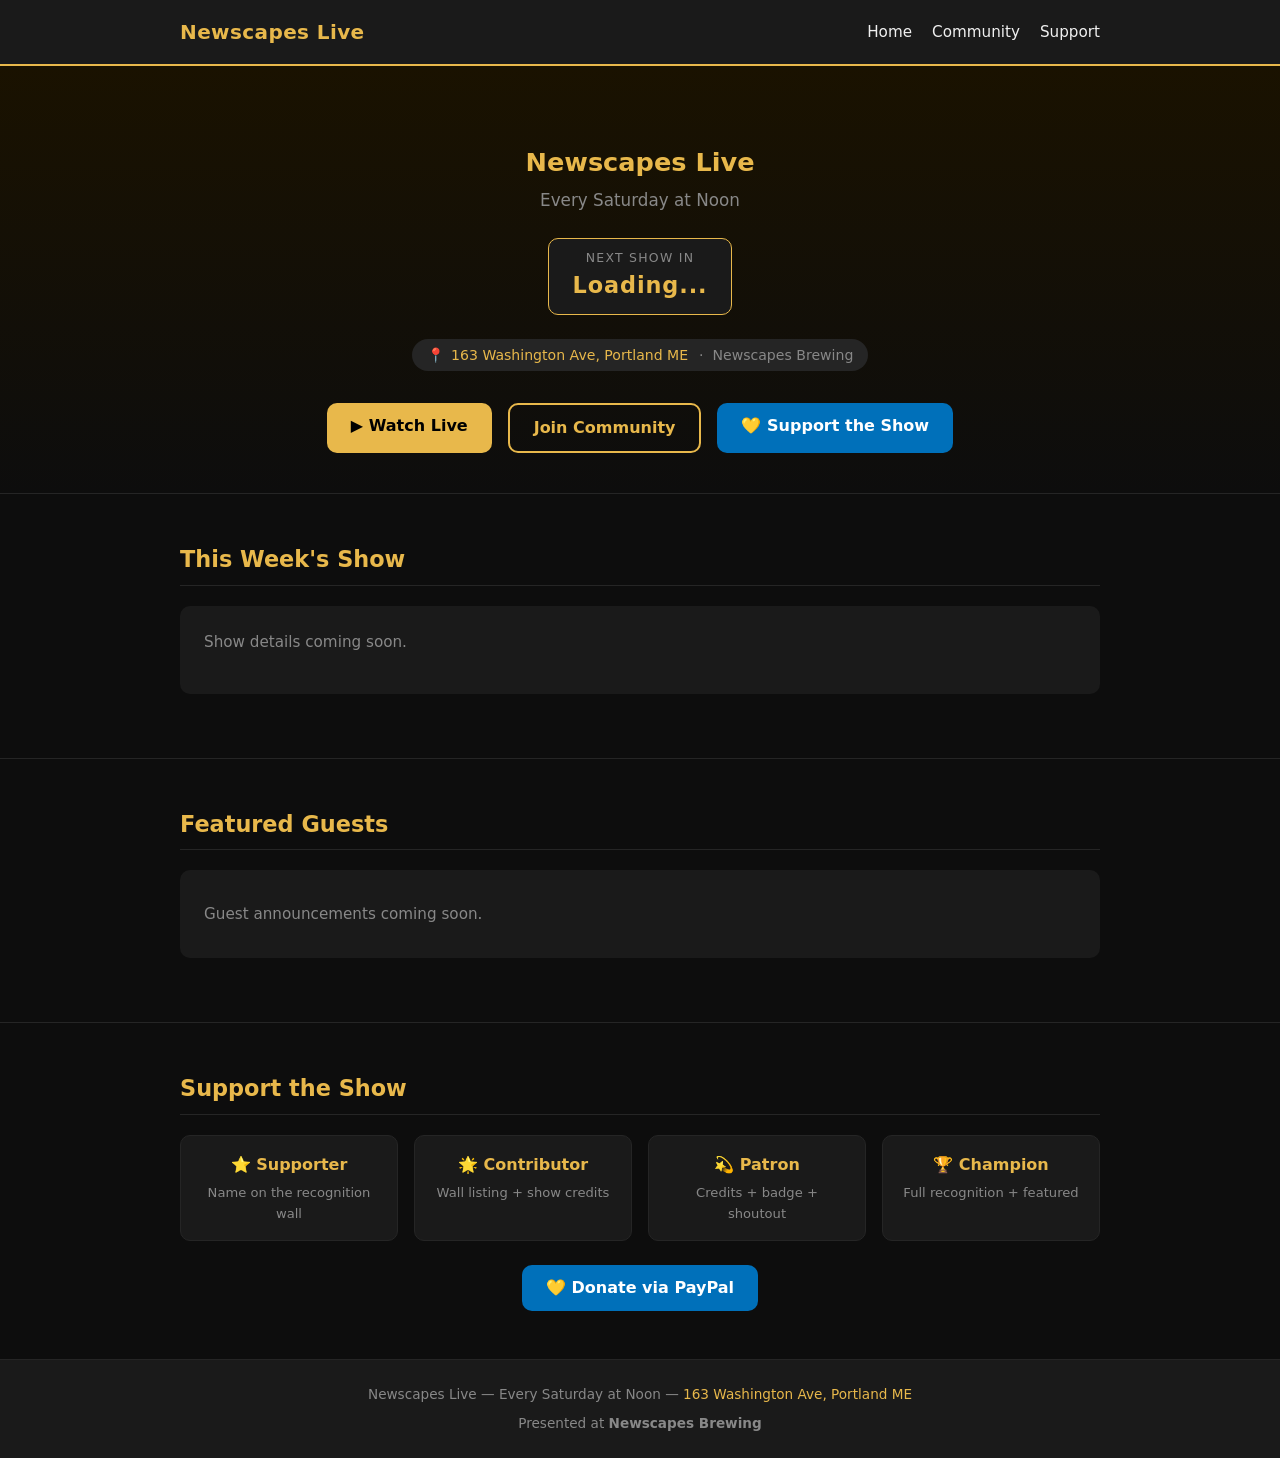
==== index.html @ 5aae17bb "Initial GitHub Pages scaffold — Newscapes Live" ====
<!DOCTYPE html>
<html lang="en">
<head>
  <meta charset="UTF-8">
  <meta name="viewport" content="width=device-width, initial-scale=1.0">
  <title>Newscapes Live</title>
  <meta name="description" content="Newscapes Live — every Saturday at noon from Newscapes Brewing, Portland ME. Watch live, join the community, support the show.">
  <link rel="stylesheet" href="css/styles.css">
</head>
<body>

  <!-- HEADER -->
  <header>
    <div class="container">
      <nav>
        <div class="nav-brand">
          <img class="brand-logo" src="" alt="Newscapes Live logo">
          <span class="brand-name">Newscapes Live</span>
        </div>
        <div class="nav-links">
          <a href="/">Home</a>
          <a href="community/">Community</a>
          <a href="support/">Support</a>
          <a href="admin/" id="admin-link" style="display:none">Admin</a>
        </div>
      </nav>
    </div>
  </header>

  <!-- HERO -->
  <section class="hero">
    <div class="container">
      <p id="episode-number"></p>
      <h1 id="show-title" class="brand-name">Newscapes Live</h1>
      <p class="subtitle brand-tagline">Every Saturday at Noon</p>

      <div class="countdown-wrapper">
        <div class="countdown-label">Next Show In</div>
        <div id="countdown">Loading...</div>
      </div>

      <br>
      <div class="venue-tag">
        📍 <a href="https://maps.google.com/?q=163+Washington+Ave+Portland+ME" target="_blank" rel="noopener">163 Washington Ave, Portland ME</a>
        &nbsp;·&nbsp; Newscapes Brewing
      </div>

      <div class="cta-group">
        <a id="stream-btn" class="btn btn-primary" href="#" target="_blank" rel="noopener">▶ Watch Live</a>
        <a class="btn btn-outline" href="community/">Join Community</a>
        <a class="btn btn-paypal" href="https://www.paypal.com/ncp/payment/SQ9X3PE9QF5WC" target="_blank" rel="noopener">💛 Support the Show</a>
      </div>
    </div>
  </section>

  <!-- SHOW INFO -->
  <section>
    <div class="container">
      <div class="section-title">This Week's Show</div>
      <div class="card">
        <p id="show-notes">Show details coming soon.</p>
      </div>
    </div>
  </section>

  <!-- GUESTS -->
  <section>
    <div class="container">
      <div class="section-title">Featured Guests</div>
      <div class="card">
        <ul id="guest-list">
          <li style="color:var(--muted)">Guest announcements coming soon.</li>
        </ul>
      </div>
    </div>
  </section>

  <!-- SUPPORT TIERS -->
  <section>
    <div class="container">
      <div class="section-title">Support the Show</div>
      <div class="tier-list">
        <div class="tier-card">
          <div class="tier-name">⭐ Supporter</div>
          <div class="tier-desc">Name on the recognition wall</div>
        </div>
        <div class="tier-card">
          <div class="tier-name">🌟 Contributor</div>
          <div class="tier-desc">Wall listing + show credits</div>
        </div>
        <div class="tier-card">
          <div class="tier-name">💫 Patron</div>
          <div class="tier-desc">Credits + badge + shoutout</div>
        </div>
        <div class="tier-card">
          <div class="tier-name">🏆 Champion</div>
          <div class="tier-desc">Full recognition + featured</div>
        </div>
      </div>
      <div style="text-align:center">
        <a class="btn btn-paypal" href="https://www.paypal.com/ncp/payment/SQ9X3PE9QF5WC" target="_blank" rel="noopener">💛 Donate via PayPal</a>
      </div>
    </div>
  </section>

  <!-- FOOTER -->
  <footer>
    <p>Newscapes Live &mdash; Every Saturday at Noon &mdash; <a href="https://maps.google.com/?q=163+Washington+Ave+Portland+ME" target="_blank">163 Washington Ave, Portland ME</a></p>
    <p style="margin-top:.4rem">Presented at <strong>Newscapes Brewing</strong></p>
  </footer>

  <script type="module" src="js/app.js"></script>

  <script type="module">
    import { supabase } from './js/supabase.js';
    // Show admin link if user is admin
    supabase.auth.getSession().then(async ({ data }) => {
      const uid = data?.session?.user?.id;
      if (!uid) return;
      const { data: profile } = await supabase
        .from('profiles')
        .select('show_role')
        .eq('id', uid)
        .maybeSingle();
      if (profile?.show_role === 'admin' || profile?.show_role === 'moderator') {
        document.getElementById('admin-link').style.display = 'inline';
      }
    });
  </script>

</body>
</html>
---- css/styles.css ----
/* ── Reset & Base ─────────────────────────────────────────── */
*, *::before, *::after { box-sizing: border-box; margin: 0; padding: 0; }

:root {
  --bg: #0d0d0d;
  --surface: #1a1a1a;
  --surface2: #252525;
  --accent: #e8b84b;
  --accent2: #c9943a;
  --text: #f0f0f0;
  --muted: #888;
  --radius: 10px;
  --max-w: 960px;
}

body {
  background: var(--bg);
  color: var(--text);
  font-family: 'Segoe UI', system-ui, sans-serif;
  line-height: 1.6;
}

a { color: var(--accent); text-decoration: none; }
a:hover { text-decoration: underline; }

img { max-width: 100%; display: block; }

.container { max-width: var(--max-w); margin: 0 auto; padding: 0 1.25rem; }

/* ── Header / Nav ─────────────────────────────────────────── */
header {
  background: var(--surface);
  border-bottom: 2px solid var(--accent);
  padding: 1rem 0;
  position: sticky;
  top: 0;
  z-index: 100;
}

nav {
  display: flex;
  align-items: center;
  justify-content: space-between;
  gap: 1rem;
}

.nav-brand {
  display: flex;
  align-items: center;
  gap: .75rem;
}

.brand-logo { width: 40px; height: 40px; border-radius: 50%; object-fit: cover; display: none; }

.nav-brand .brand-name {
  font-size: 1.25rem;
  font-weight: 700;
  color: var(--accent);
  letter-spacing: .02em;
}

.nav-links { display: flex; gap: 1.25rem; flex-wrap: wrap; }
.nav-links a { color: var(--text); font-size: .95rem; transition: color .2s; }
.nav-links a:hover { color: var(--accent); text-decoration: none; }

/* ── Hero ─────────────────────────────────────────────────── */
.hero {
  text-align: center;
  padding: 4rem 1.25rem 2.5rem;
  background: linear-gradient(180deg, #1a1200 0%, var(--bg) 100%);
}

.hero h1 { font-size: 2.5rem; color: var(--accent); margin-bottom: .5rem; }
.hero .subtitle { color: var(--muted); font-size: 1.05rem; margin-bottom: 1.5rem; }

.countdown-wrapper {
  display: inline-block;
  background: var(--surface);
  border: 1px solid var(--accent);
  border-radius: var(--radius);
  padding: .6rem 1.5rem;
  margin-bottom: 1.5rem;
}

#countdown {
  font-size: 1.4rem;
  font-weight: 700;
  color: var(--accent);
  letter-spacing: .04em;
}

.countdown-label { font-size: .78rem; color: var(--muted); text-transform: uppercase; letter-spacing: .1em; }

.venue-tag {
  display: inline-flex;
  align-items: center;
  gap: .4rem;
  background: var(--surface2);
  border-radius: 99px;
  padding: .3rem .9rem;
  font-size: .88rem;
  color: var(--muted);
  margin-bottom: 2rem;
}

/* ── Buttons ──────────────────────────────────────────────── */
.btn {
  display: inline-block;
  padding: .65rem 1.5rem;
  border-radius: var(--radius);
  font-weight: 600;
  font-size: 1rem;
  cursor: pointer;
  transition: background .2s, transform .1s;
  border: none;
}

.btn-primary {
  background: var(--accent);
  color: #000;
}
.btn-primary:hover { background: var(--accent2); text-decoration: none; transform: translateY(-1px); }

.btn-outline {
  background: transparent;
  border: 2px solid var(--accent);
  color: var(--accent);
}
.btn-outline:hover { background: var(--accent); color: #000; text-decoration: none; }

.btn-paypal {
  background: #0070ba;
  color: #fff;
}
.btn-paypal:hover { background: #005ea6; text-decoration: none; }

.cta-group { display: flex; gap: 1rem; justify-content: center; flex-wrap: wrap; }

/* ── Cards / Sections ─────────────────────────────────────── */
section { padding: 3rem 0; }
section + section { border-top: 1px solid var(--surface2); }

.section-title {
  font-size: 1.4rem;
  font-weight: 700;
  color: var(--accent);
  margin-bottom: 1.25rem;
  padding-bottom: .4rem;
  border-bottom: 1px solid var(--surface2);
}

.card {
  background: var(--surface);
  border-radius: var(--radius);
  padding: 1.5rem;
  margin-bottom: 1rem;
}

.card h3 { font-size: 1.1rem; margin-bottom: .4rem; }
.card p, .card li { color: var(--muted); font-size: .95rem; }
.card ul { padding-left: 1.2rem; }

/* ── Show Info ────────────────────────────────────────────── */
#show-title { font-size: 1.6rem; font-weight: 700; margin-bottom: .25rem; }
#episode-number { color: var(--muted); font-size: .9rem; margin-bottom: .75rem; }
#show-notes { color: var(--muted); font-size: .95rem; margin-bottom: 1rem; }

#guest-list { list-style: none; padding: 0; }
#guest-list li {
  padding: .5rem 0;
  border-bottom: 1px solid var(--surface2);
  font-size: .95rem;
}
#guest-list li:last-child { border-bottom: none; }

/* ── Support / Recognition ────────────────────────────────── */
.tier-list { display: flex; gap: 1rem; flex-wrap: wrap; margin-bottom: 1.5rem; }

.tier-card {
  flex: 1;
  min-width: 160px;
  background: var(--surface);
  border: 1px solid var(--surface2);
  border-radius: var(--radius);
  padding: 1rem;
  text-align: center;
}

.tier-card .tier-name { font-weight: 700; color: var(--accent); font-size: 1rem; }
.tier-card .tier-desc { font-size: .82rem; color: var(--muted); margin-top: .3rem; }

/* ── Footer ───────────────────────────────────────────────── */
footer {
  background: var(--surface);
  border-top: 1px solid var(--surface2);
  text-align: center;
  padding: 1.5rem;
  color: var(--muted);
  font-size: .85rem;
}

footer a { color: var(--accent); }

/* ── Responsive ───────────────────────────────────────────── */
@media (max-width: 600px) {
  .hero h1 { font-size: 1.8rem; }
  nav { flex-direction: column; align-items: flex-start; }
  .tier-list { flex-direction: column; }
}
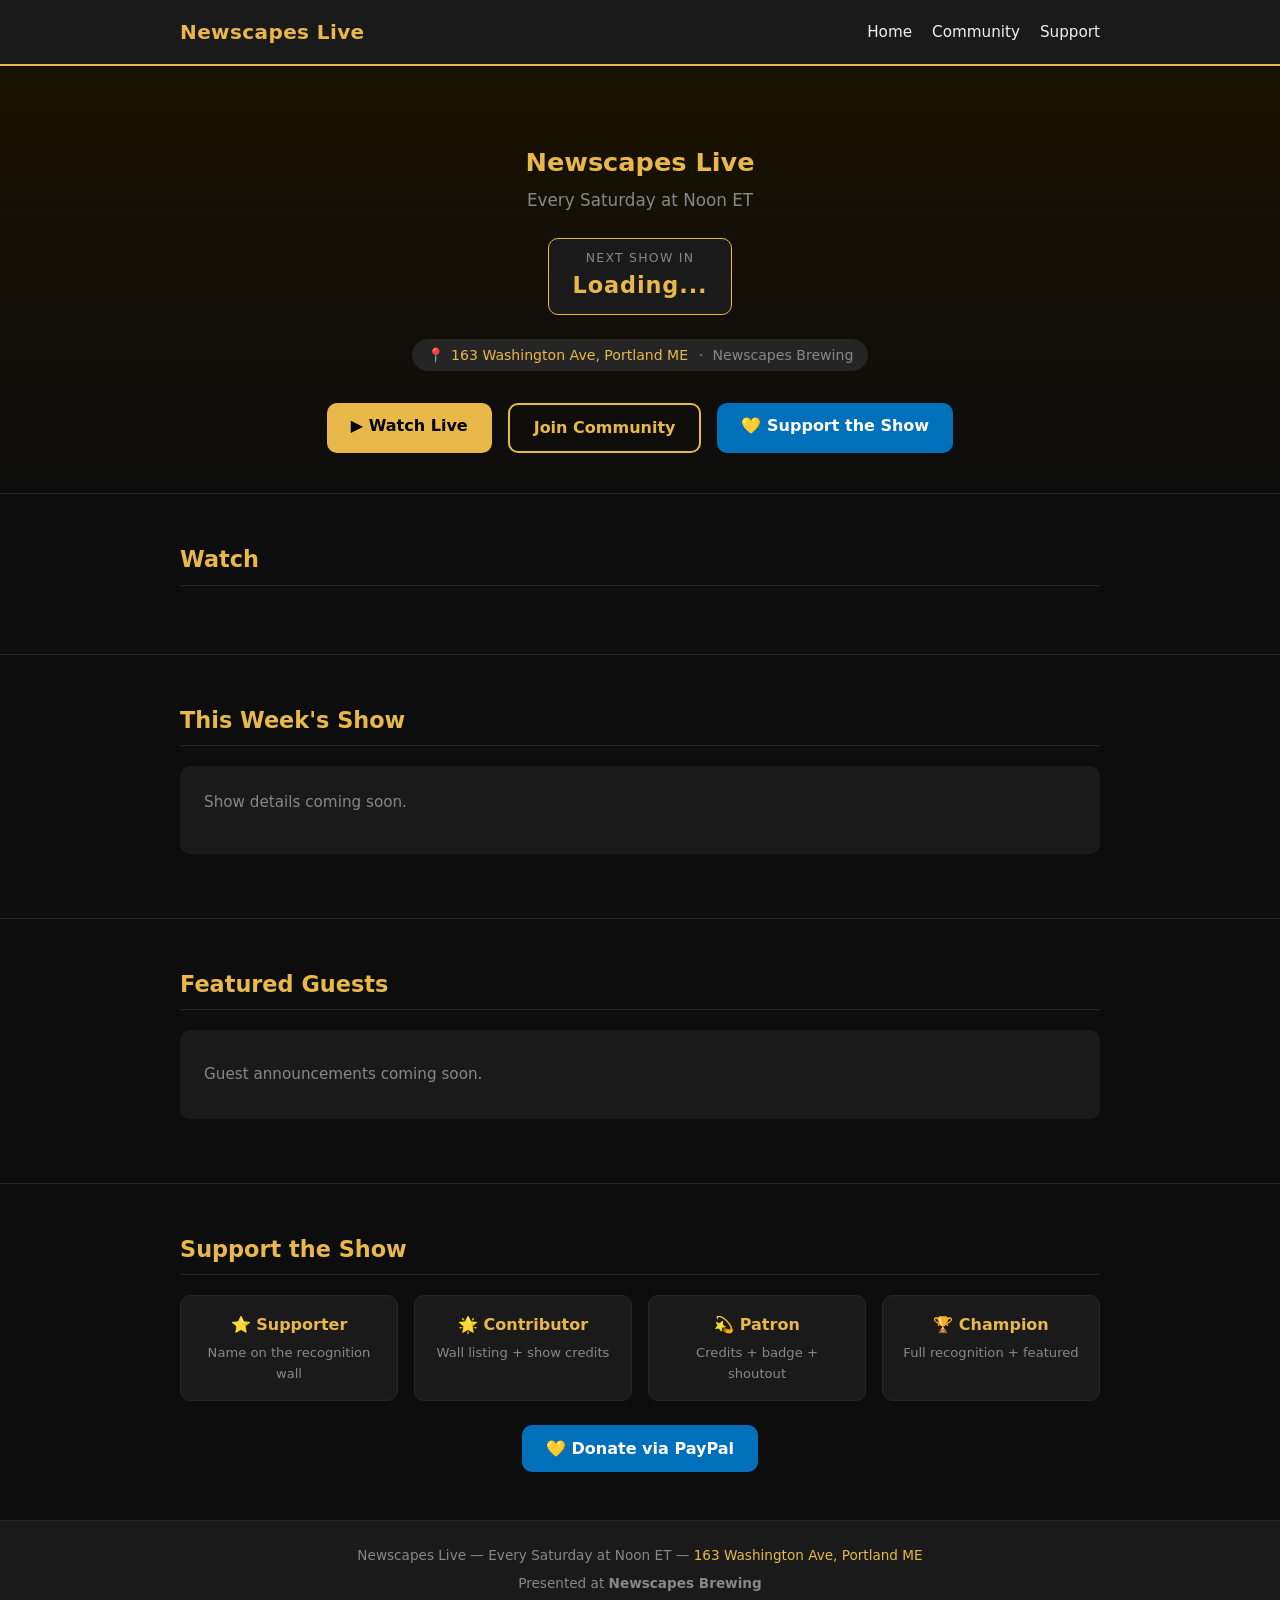
==== commit 58f21318: "feat: add YouTube playlist fallback with randomized order + stream mode helper" ====
--- a/index.html
+++ b/index.html
@@ -32,7 +32,7 @@
     <div class="container">
       <p id="episode-number"></p>
       <h1 id="show-title" class="brand-name">Newscapes Live</h1>
-      <p class="subtitle brand-tagline">Every Saturday at Noon</p>
+      <p class="subtitle brand-tagline">Every Saturday at Noon ET</p>
 
       <div class="countdown-wrapper">
         <div class="countdown-label">Next Show In</div>
@@ -49,6 +49,25 @@
         <a id="stream-btn" class="btn btn-primary" href="#" target="_blank" rel="noopener">▶ Watch Live</a>
         <a class="btn btn-outline" href="community/">Join Community</a>
         <a class="btn btn-paypal" href="https://www.paypal.com/ncp/payment/SQ9X3PE9QF5WC" target="_blank" rel="noopener">💛 Support the Show</a>
+      </div>
+    </div>
+  </section>
+
+  <!-- VIDEO PLAYER -->
+  <section id="video-section">
+    <div class="container">
+      <div class="section-title" id="video-label">Watch</div>
+      <div class="video-wrapper">
+        <iframe
+          id="video-player"
+          src=""
+          width="100%"
+          height="480"
+          frameborder="0"
+          allow="autoplay; encrypted-media"
+          allowfullscreen
+          style="border-radius:12px;display:none;"
+        ></iframe>
       </div>
     </div>
   </section>
@@ -105,7 +124,7 @@
 
   <!-- FOOTER -->
   <footer>
-    <p>Newscapes Live &mdash; Every Saturday at Noon &mdash; <a href="https://maps.google.com/?q=163+Washington+Ave+Portland+ME" target="_blank">163 Washington Ave, Portland ME</a></p>
+    <p>Newscapes Live &mdash; Every Saturday at Noon ET &mdash; <a href="https://maps.google.com/?q=163+Washington+Ave+Portland+ME" target="_blank">163 Washington Ave, Portland ME</a></p>
     <p style="margin-top:.4rem">Presented at <strong>Newscapes Brewing</strong></p>
   </footer>
 
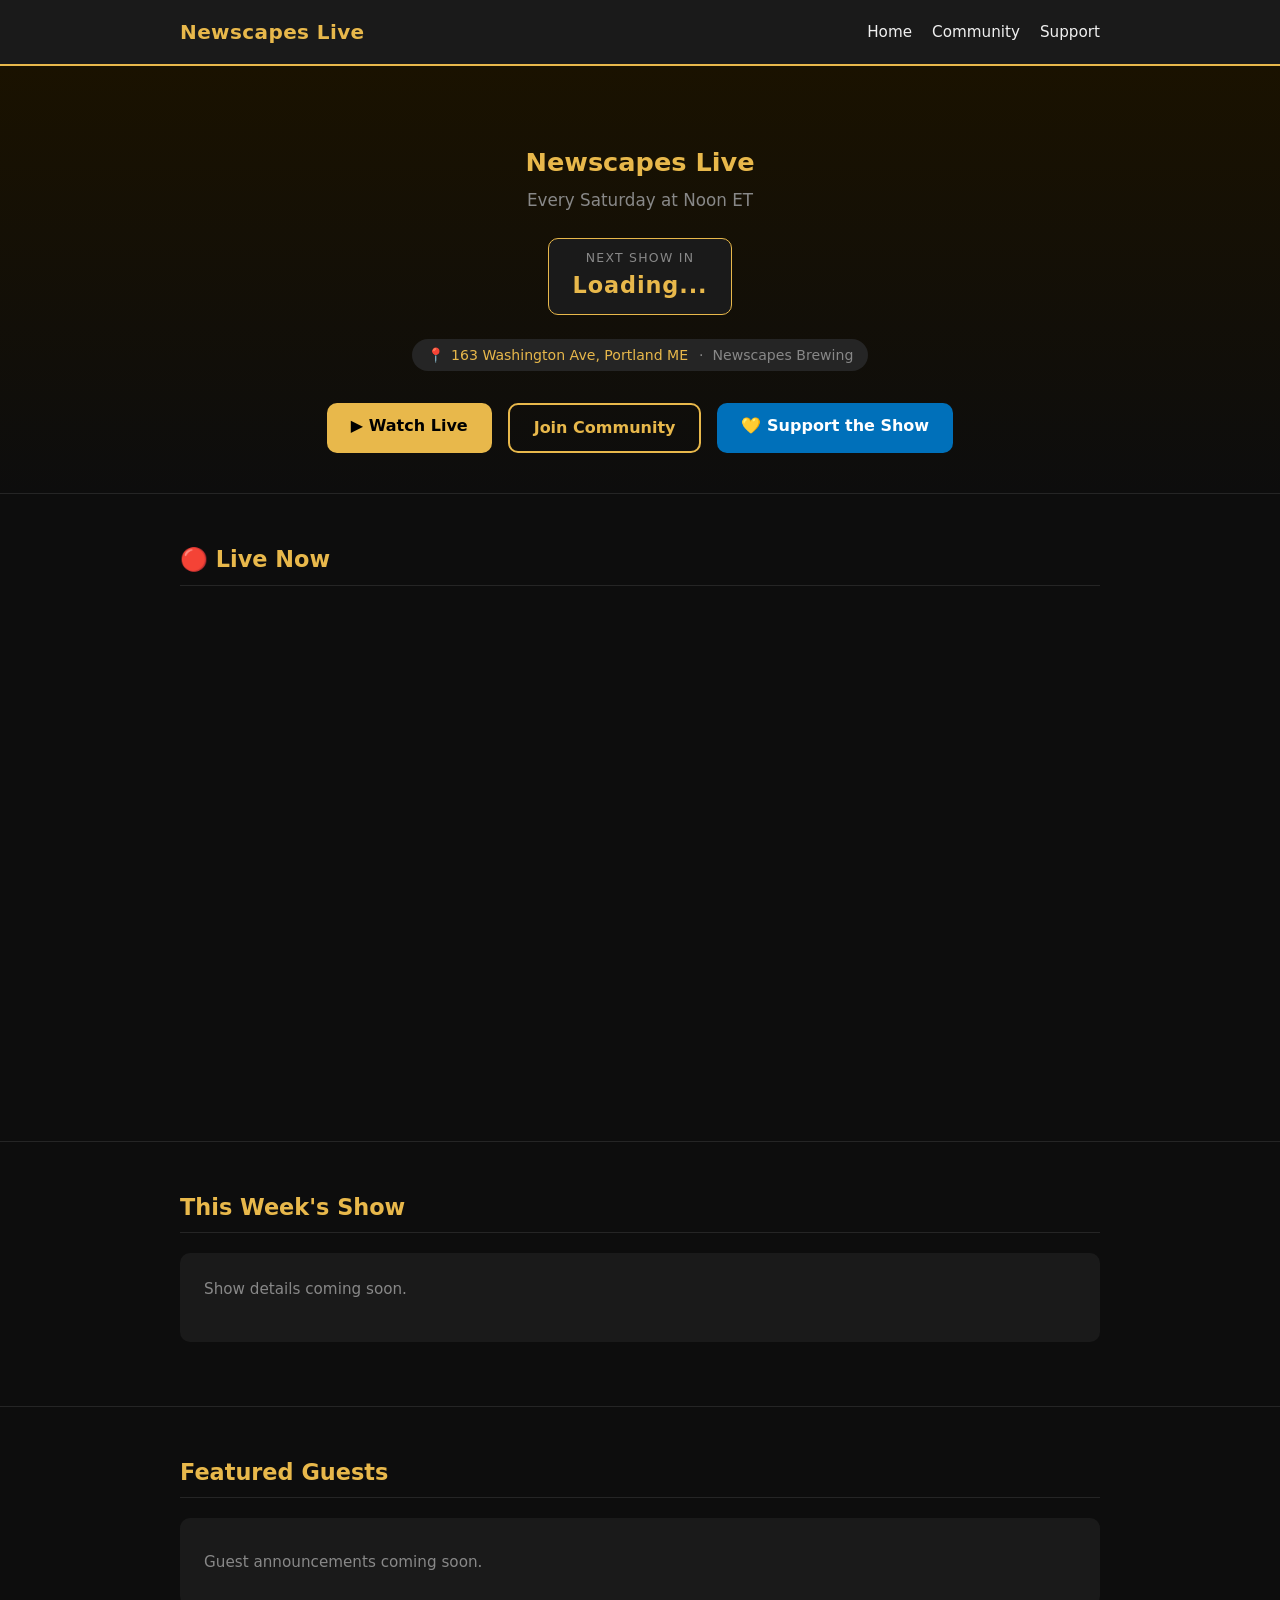
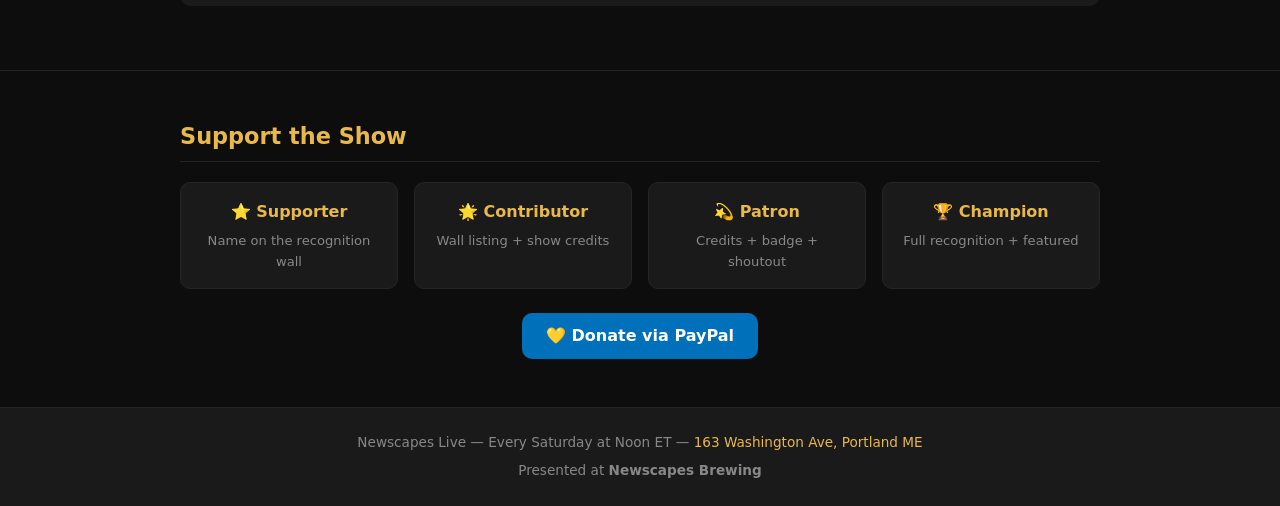
==== commit 1292cdc7: "workaround: hardcode YouTube livestream embed until stream_mode is wired up" ====
--- a/index.html
+++ b/index.html
@@ -18,7 +18,7 @@
           <span class="brand-name">Newscapes Live</span>
         </div>
         <div class="nav-links">
-          <a href="/">Home</a>
+          <a href="./">Home</a>
           <a href="community/">Community</a>
           <a href="support/">Support</a>
           <a href="admin/" id="admin-link" style="display:none">Admin</a>
@@ -46,7 +46,7 @@
       </div>
 
       <div class="cta-group">
-        <a id="stream-btn" class="btn btn-primary" href="#" target="_blank" rel="noopener">▶ Watch Live</a>
+        <a id="stream-btn" class="btn btn-primary" href="https://youtu.be/bAD3xl7eM8s?si=eVPDxo5oRg81udY5" target="_blank" rel="noopener">▶ Watch Live</a>
         <a class="btn btn-outline" href="community/">Join Community</a>
         <a class="btn btn-paypal" href="https://www.paypal.com/ncp/payment/SQ9X3PE9QF5WC" target="_blank" rel="noopener">💛 Support the Show</a>
       </div>
@@ -56,17 +56,17 @@
   <!-- VIDEO PLAYER -->
   <section id="video-section">
     <div class="container">
-      <div class="section-title" id="video-label">Watch</div>
+      <div class="section-title" id="video-label">🔴 Live Now</div>
       <div class="video-wrapper">
         <iframe
           id="video-player"
-          src=""
+          src="https://www.youtube.com/embed/bAD3xl7eM8s?si=eVPDxo5oRg81udY5&autoplay=0"
           width="100%"
           height="480"
           frameborder="0"
           allow="autoplay; encrypted-media"
           allowfullscreen
-          style="border-radius:12px;display:none;"
+          style="border-radius:12px;"
         ></iframe>
       </div>
     </div>
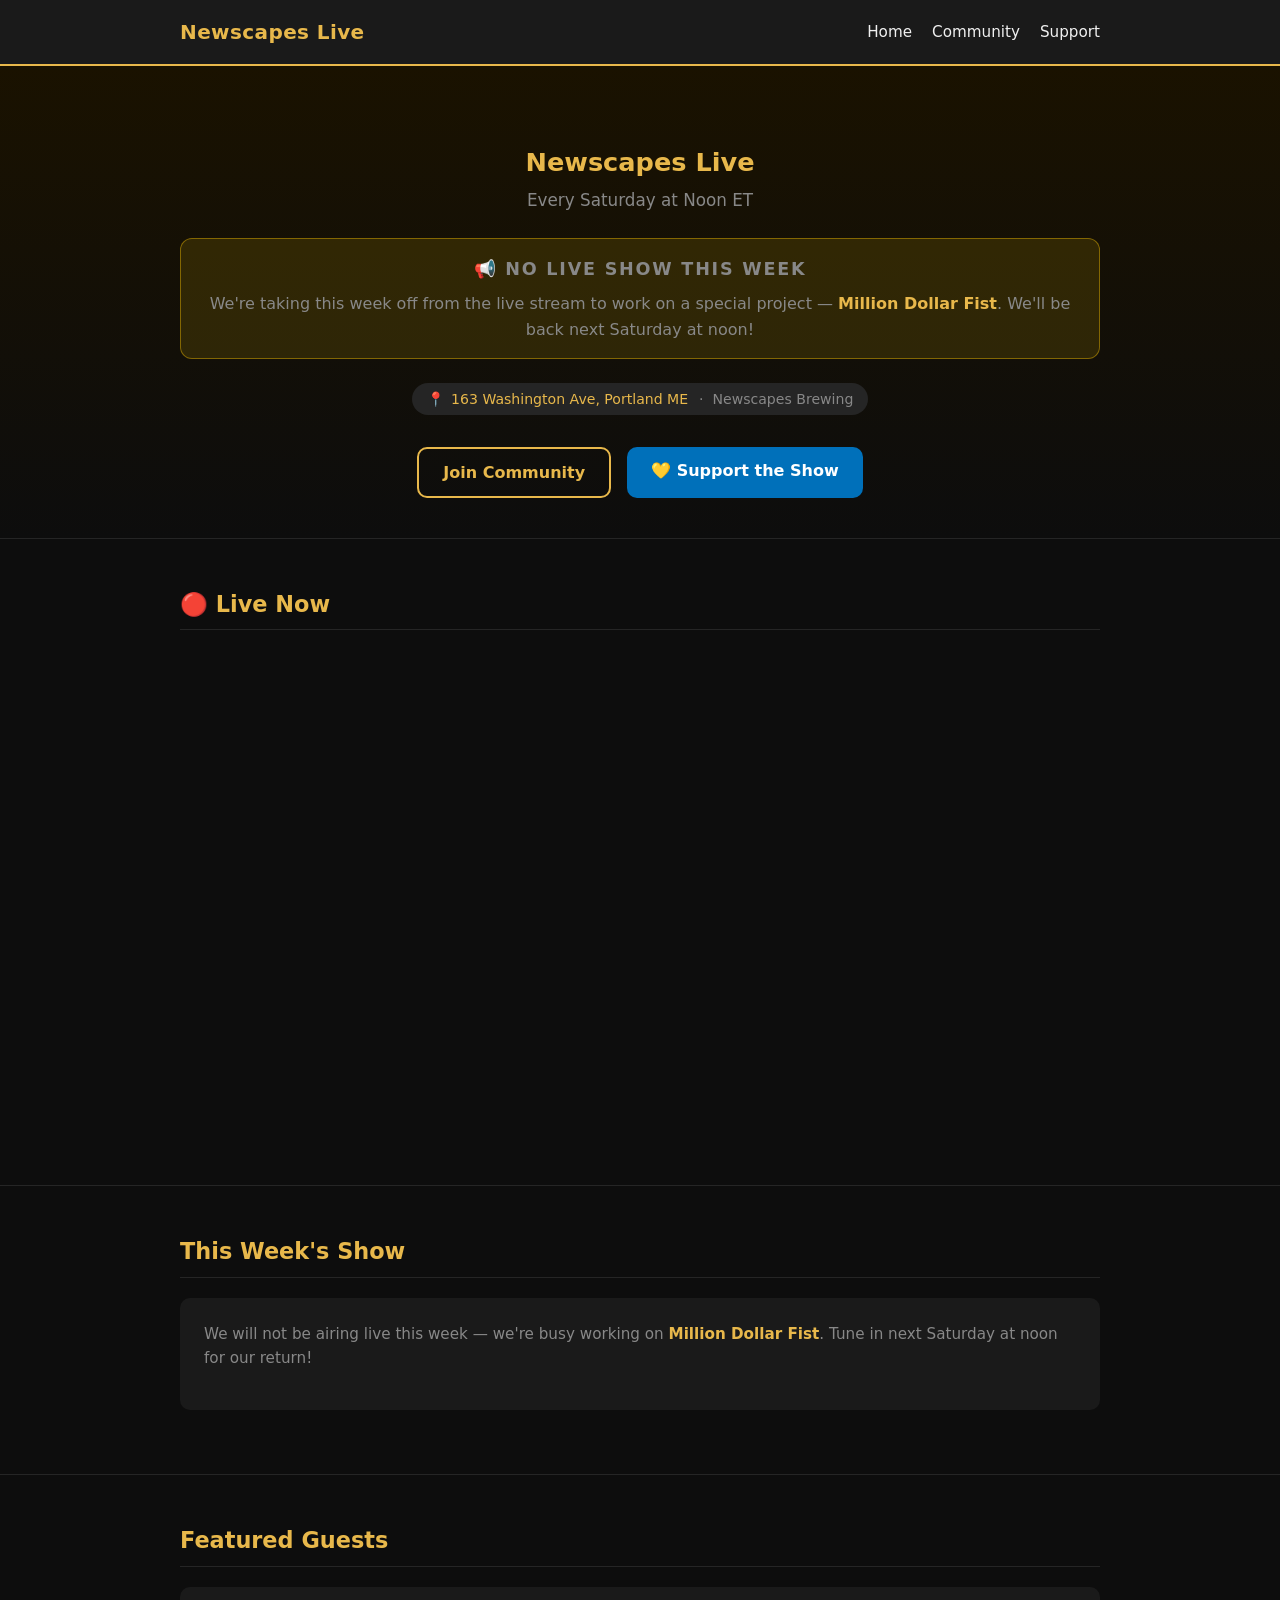
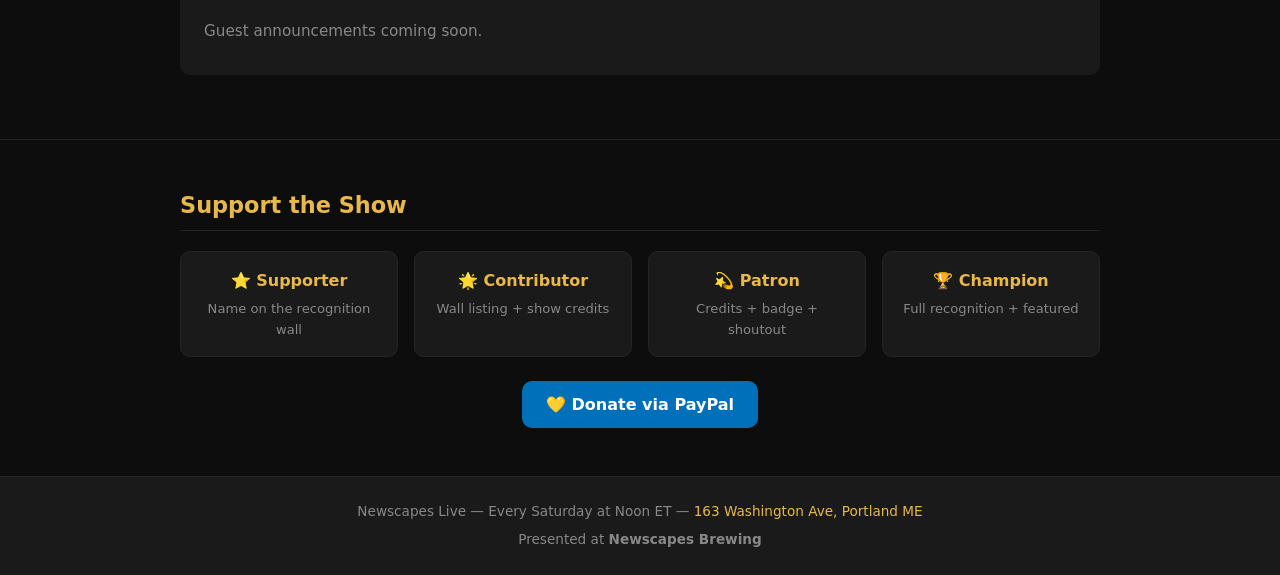
==== commit 038e0ae2: "Update homepage with no-live notice for Million Dollar Fist project week" ====
--- a/index.html
+++ b/index.html
@@ -21,7 +21,6 @@
           <a href="./">Home</a>
           <a href="community/">Community</a>
           <a href="support/">Support</a>
-          <a href="admin/" id="admin-link" style="display:none">Admin</a>
         </div>
       </nav>
     </div>
@@ -34,9 +33,9 @@
       <h1 id="show-title" class="brand-name">Newscapes Live</h1>
       <p class="subtitle brand-tagline">Every Saturday at Noon ET</p>
 
-      <div class="countdown-wrapper">
-        <div class="countdown-label">Next Show In</div>
-        <div id="countdown">Loading...</div>
+      <div class="countdown-wrapper" style="background:rgba(255,200,0,0.12); border:1px solid rgba(255,200,0,0.4); border-radius:12px; padding:1rem 1.5rem;">
+        <div class="countdown-label" style="font-size:1.1rem; font-weight:600;">📢 No Live Show This Week</div>
+        <p style="margin:.5rem 0 0; color:var(--muted);">We're taking this week off from the live stream to work on a special project — <a href="https://andredavisme.github.io/million-dollar-fist/pages/index.html" target="_blank" rel="noopener" style="color:var(--accent); font-weight:600;">Million Dollar Fist</a>. We'll be back next Saturday at noon!</p>
       </div>
 
       <br>
@@ -46,7 +45,6 @@
       </div>
 
       <div class="cta-group">
-        <a id="stream-btn" class="btn btn-primary" href="https://youtu.be/bAD3xl7eM8s?si=eVPDxo5oRg81udY5" target="_blank" rel="noopener">▶ Watch Live</a>
         <a class="btn btn-outline" href="community/">Join Community</a>
         <a class="btn btn-paypal" href="https://www.paypal.com/ncp/payment/SQ9X3PE9QF5WC" target="_blank" rel="noopener">💛 Support the Show</a>
       </div>
@@ -60,7 +58,7 @@
       <div class="video-wrapper">
         <iframe
           id="video-player"
-          src="https://www.youtube.com/embed/bAD3xl7eM8s?si=eVPDxo5oRg81udY5&autoplay=0"
+          src=""
           width="100%"
           height="480"
           frameborder="0"
@@ -77,7 +75,7 @@
     <div class="container">
       <div class="section-title">This Week's Show</div>
       <div class="card">
-        <p id="show-notes">Show details coming soon.</p>
+        <p id="show-notes">We will not be airing live this week — we're busy working on <a href="https://andredavisme.github.io/million-dollar-fist/pages/index.html" target="_blank" rel="noopener"><strong>Million Dollar Fist</strong></a>. Tune in next Saturday at noon for our return!</p>
       </div>
     </div>
   </section>
@@ -130,22 +128,5 @@
 
   <script type="module" src="js/app.js"></script>
 
-  <script type="module">
-    import { supabase } from './js/supabase.js';
-    // Show admin link if user is admin
-    supabase.auth.getSession().then(async ({ data }) => {
-      const uid = data?.session?.user?.id;
-      if (!uid) return;
-      const { data: profile } = await supabase
-        .from('profiles')
-        .select('show_role')
-        .eq('id', uid)
-        .maybeSingle();
-      if (profile?.show_role === 'admin' || profile?.show_role === 'moderator') {
-        document.getElementById('admin-link').style.display = 'inline';
-      }
-    });
-  </script>
-
 </body>
 </html>
